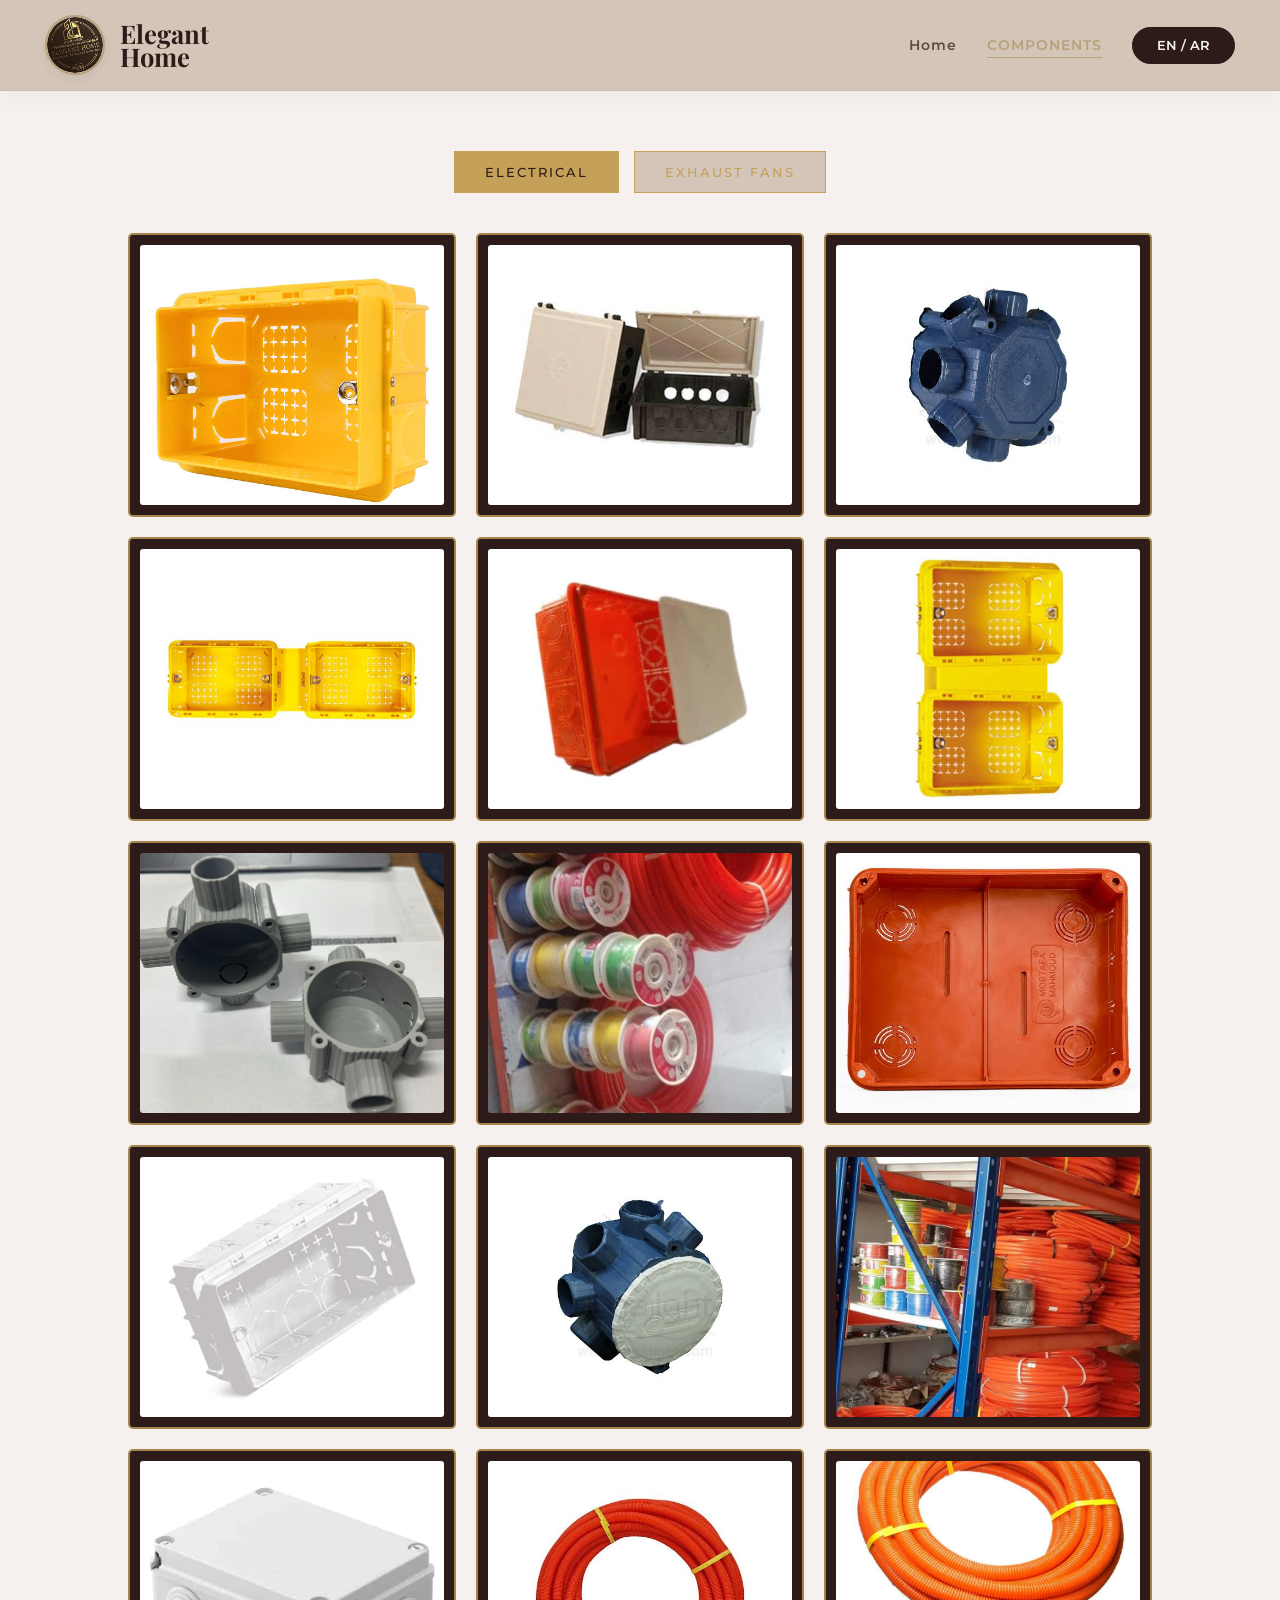
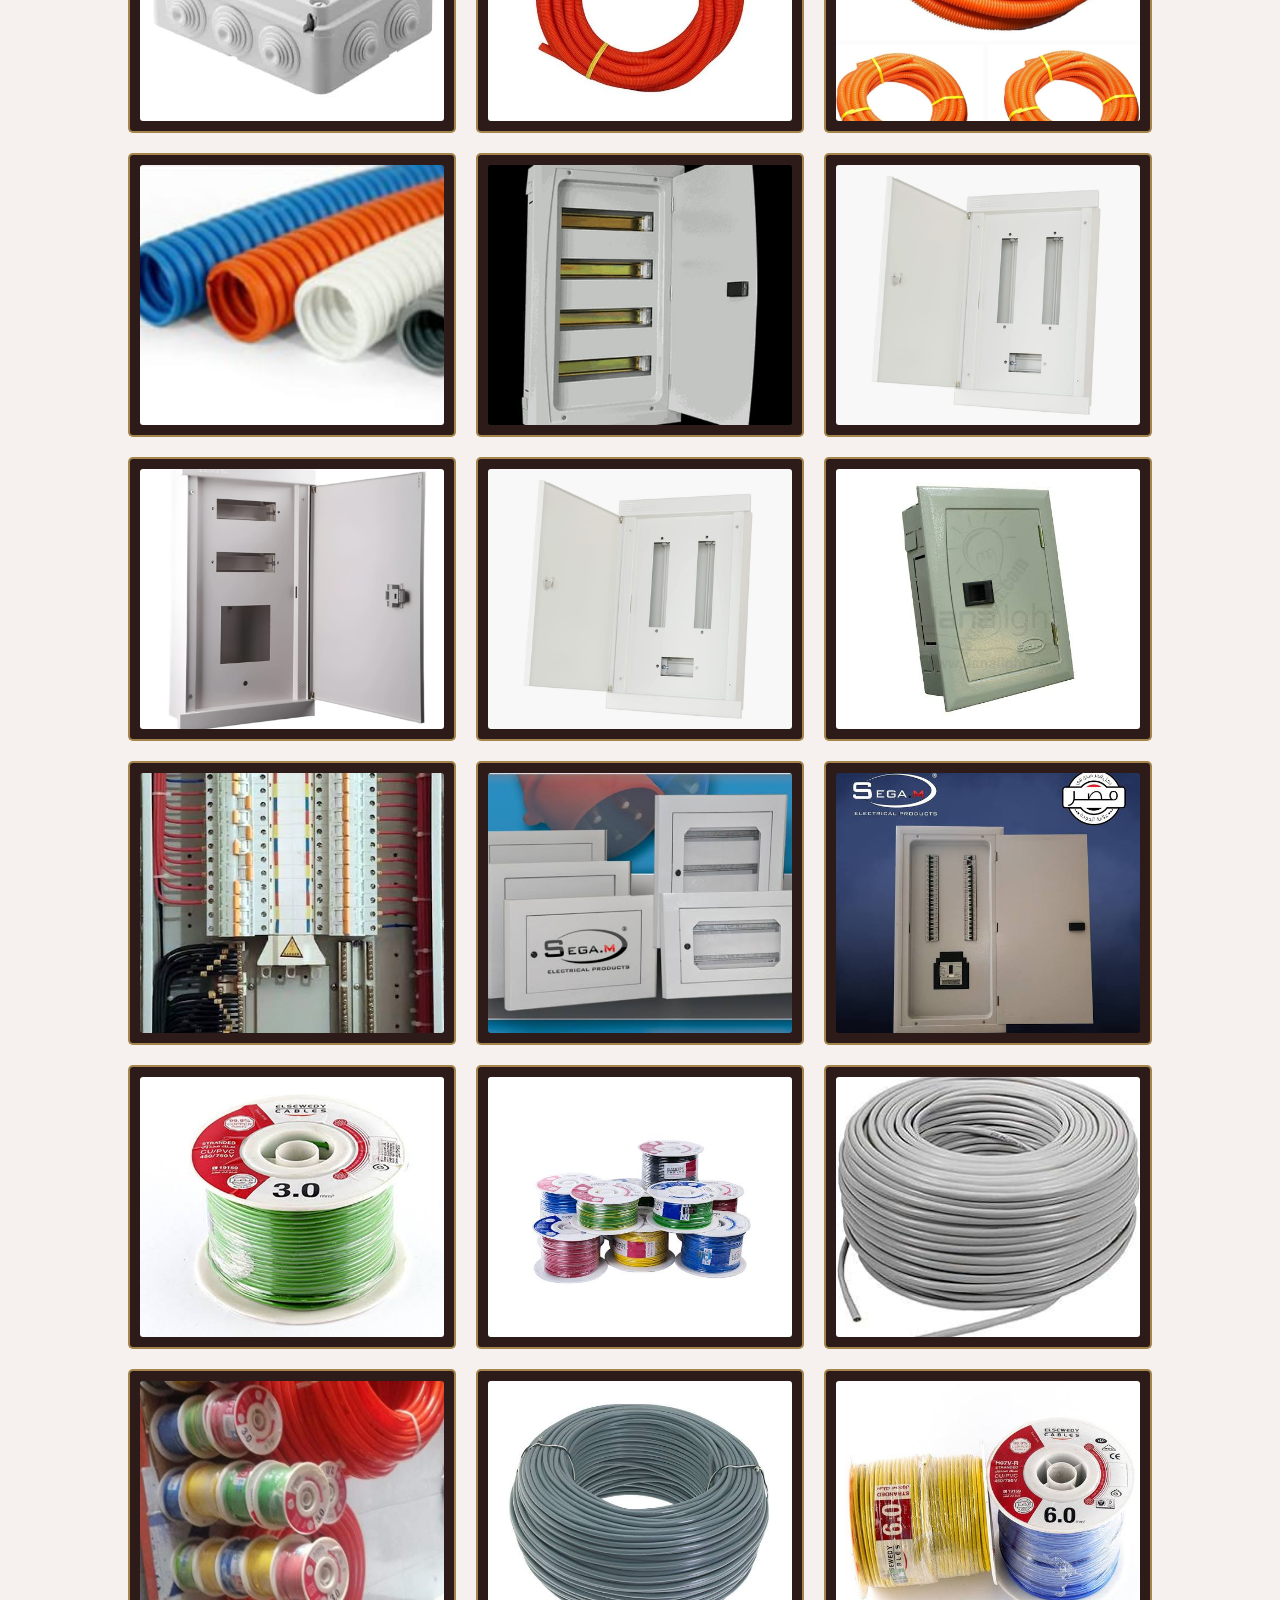
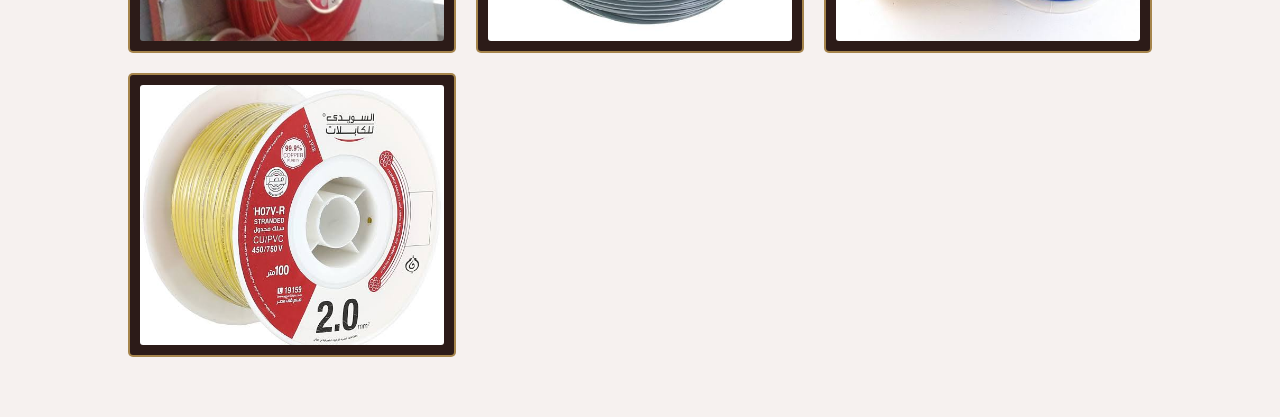
==== components.html @ 2ca96b7e "first commit" ====
<!DOCTYPE html>
<html lang="en">

<head>
    <meta charset="UTF-8">
    <meta name="viewport" content="width=device-width, initial-scale=1.0">
    <title>Electrical Components | Elegant Home</title>
    <link
        href="https://fonts.googleapis.com/css2?family=Playfair+Display:ital,wght@0,400;0,700;1,400&family=Montserrat:wght@200;300;400;500;600&display=swap"
        rel="stylesheet">
    <link rel="stylesheet" href="style.css">

    <style>
        :root {
            --dark-brown: #2C1B18;
            --gold: #C5A059;
            --off-white: #F9F7F2;
            --deep-shadow: rgba(0, 0, 0, 0.4);
            --glass: rgba(255, 255, 255, 0.03);
            --muted-text: #B0A8A6;
            --dark-espresso: #5c4b41;
            --navbar-white: #ffffff;
        }

        * {
            box-sizing: border-box;
            margin: 0;
            padding: 0;
        }

        body {
            background-color: #f6f1ef;
            color: var(--off-white);
            font-family: 'Montserrat', sans-serif;
            overflow-x: hidden;
        }

        body.rtl {
            direction: rtl;
        }

        /* Circular Gold Frame Navbar */
        header {
            background: #D4C5B9;
            padding: 15px 0;
            border-bottom: 1px solid rgba(0, 0, 0, 0.05);
            position: relative;
            z-index: 100;
        }

        .nav-container {
            max-width: 1250px;
            margin: 0 auto;
            padding: 0 30px;
            display: flex;
            justify-content: space-between;
            align-items: center;
        }

        .brand {
            display: flex;
            align-items: center;
            gap: 15px;
            text-decoration: none;
        }

        .nav-logo {
            width: 60px;
            height: 60px;
            border-radius: 50%;
            border: 2px solid #B8A07A;
            padding: 0;
            object-fit: contain;
            background-color: white;
            display: block;
        }

        .brand-text h2 {
            font-family: 'Playfair Display', serif;
            font-size: 1.6rem;
            color: var(--dark-brown);
            line-height: 0.9;
            margin: 0;
        }

        .nav-links {
            display: flex;
            align-items: center;
            list-style: none;
            gap: 30px;
            margin: 0;
        }

        .nav-item {
            text-decoration: none;
            color: var(--dark-espresso);
            font-size: 0.85rem;
            font-weight: 600;
            letter-spacing: 1px;
            transition: 0.3s ease;
        }

        .nav-item:hover,
        .nav-item.active {
            color: #B8A07A;
        }

        /* Gold Pill Button */
        .lang-switch {
            background: var(--dark-brown);
            color: var(--off-white);
            border: 1px solid var(--dark-brown);
            padding: 10px 24px;
            font-family: 'Montserrat', sans-serif;
            font-weight: 600;
            font-size: 0.8rem;
            border-radius: 50px;
            cursor: pointer;
            transition: all 0.3s ease;
        }

        .lang-switch:hover {
            background: transparent;
            color: var(--dark-brown);
        }

        /* --- MOBILE MENU TOGGLE GRAPHIC --- */
        .menu-toggle {
            display: none;
            background: none;
            border: none;
            cursor: pointer;
            padding: 10px;
        }

        .hamburger-icon {
            display: block;
            width: 25px;
            height: 3px;
            background: var(--dark-espresso);
            position: relative;
            transition: background 0.3s ease;
        }

        .hamburger-icon::before,
        .hamburger-icon::after {
            content: '';
            position: absolute;
            width: 25px;
            height: 3px;
            background: var(--dark-espresso);
            left: 0;
            transition: transform 0.3s ease;
        }

        .hamburger-icon::before {
            top: -8px;
        }

        .hamburger-icon::after {
            bottom: -8px;
        }

       
       /* RTL Navbar Flow Directions */
          body.rtl .nav-container {
              flex-direction: row;
          }
          body.rtl .nav-links {
              flex-direction: row-reverse;
          }

        /* --- PORTFOLIO GALLERY STYLES --- */
        .tabs-section {
            padding: 60px 10%;
            text-align: center;
        }

        .tab-buttons {
            display: flex;
            justify-content: center;
            gap: 15px;
            margin-bottom: 40px;
            flex-wrap: wrap;
        }

        .tab-btn {
            background: #D4C5B9;
            border: 1px solid var(--gold);
            color: var(--gold);
            padding: 12px 30px;
            cursor: pointer;
            font-family: 'Montserrat', sans-serif;
            font-weight: 500;
            letter-spacing: 2px;
            transition: 0.4s;
        }

        .tab-btn.active,
        .tab-btn:hover {
            background: var(--gold);
            color: var(--dark-brown);
        }

        .tab-content {
            display: none;
            animation: fadeIn 0.8s ease;
        }

        .tab-content.active {
            display: block;
        }

        .gallery-grid {
            display: grid;
            grid-template-columns: repeat(auto-fill, minmax(250px, 1fr));
            gap: 20px;
        }

        .gallery-card {
            background: var(--dark-brown);
            border: 2px solid rgba(197, 160, 89, 0.8);
            padding: 10px;
            border-radius: 5px;
            transition: 0.3s;
        }

        .gallery-card:hover {
            transform: translateY(-5px);
            border-color: var(--gold);
        }

        .gallery-img {
            width: 100%;
            height: 260px;
            background-size: cover;
            background-repeat: no-repeat;
            background-position: center;
            border-radius: 3px;
        }

        @keyframes fadeIn {
            from {
                opacity: 0;
                transform: translateY(10px);
            }

            to {
                opacity: 1;
                transform: translateY(0);
            }
        }

        /* --- MOBILE RESPONSIVE MEDIA BREAKPOINTS --- */
        @media (max-width: 768px) {
            .nav-container {
                padding: 0 20px;
            }

            .brand-text h2 {
                font-size: 1.3rem;
            }

            .nav-logo {
                width: 45px;
                height: 45px;
            }

            .menu-toggle {
                display: block;
                z-index: 110;
            }

            /* Stack vertical dropdown menu container */
            .nav-links {
                display: none;
                flex-direction: column !important;
                /* Force vertical column flow */
                position: absolute;
                top: 100%;
                left: 0;
                width: 100%;
                background: #D4C5B9;
                padding: 30px 20px;
                gap: 20px;
                box-shadow: 0 10px 25px rgba(0, 0, 0, 0.3);
                border-top: 1px solid rgba(0, 0, 0, 0.05);
                text-align: center;
                z-index: 99;
            }

            /* Keeps Arabic items stacked sequentially vertically like English without layout inversion */
            body.rtl .nav-links {
                flex-direction: column !important;
            }

            .nav-links.active {
                display: flex;
            }

            .nav-item {
                font-size: 1rem;
                display: block;
                padding: 5px 0;
            }

            .lang-switch {
                width: 100%;
                max-width: 200px;
                margin: 5px auto 0 auto;
            }

            /* Main Content Adjustments */
            .tabs-section {
                padding: 40px 20px;
            }

            .tab-buttons {
                gap: 10px;
                margin-bottom: 30px;
            }

            .tab-btn {
                padding: 10px 16px;
                font-size: 0.8rem;
                letter-spacing: 1px;
                flex: 1 1 calc(50% - 10px);
                min-width: 130px;
            }

            /* Adaptive Grid Scaling */
            .gallery-grid {
                grid-template-columns: repeat(auto-fill, minmax(140px, 1fr));
                gap: 12px;
            }

            .gallery-card {
                padding: 6px;
            }

            .gallery-img {
                height: 160px;
            }
        }

        /* FLOATING SCROLL TO TOP BUTTON */
        #scrollToTopBtn {
            position: fixed !important;
            bottom: 30px !important;
            right: 30px !important;
            z-index: 99999 !important;
            /* Forces layout stacking over all grids and wrappers */
            width: 50px;
            height: 50px;
            background-color: var(--dark-brown, #2C1B18);
            color: var(--gold, #C5A059);
            border: 2px solid var(--gold, #C5A059);
            border-radius: 50%;
            font-size: 1.5rem;
            cursor: pointer;
            display: flex;
            align-items: center;
            justify-content: center;
            box-shadow: 0 4px 15px rgba(0, 0, 0, 0.5);

            /* Animation States */
            opacity: 0;
            visibility: hidden;
            transform: translateY(20px);
            transition: opacity 0.4s ease, transform 0.4s ease, visibility 0.4s ease, background-color 0.3s ease, color 0.3s ease;
        }

        #scrollToTopBtn.show {
            opacity: 1 !important;
            visibility: visible !important;
            transform: translateY(0) !important;
        }

        #scrollToTopBtn:hover {
            background-color: var(--gold, #C5A059);
            color: var(--dark-brown, #2C1B18);
            box-shadow: 0 6px 20px rgba(197, 160, 89, 0.5);
        }

        body.rtl #scrollToTopBtn {
            right: auto !important;
            left: 30px !important;
        }

        @media (max-width: 768px) {
            #scrollToTopBtn {
                bottom: 20px !important;
                right: 20px !important;
                width: 46px;
                height: 46px;
                font-size: 1.3rem;
            }

            body.rtl #scrollToTopBtn {
                right: auto !important;
                left: 20px !important;
            }
        }
    </style>
</head>

<body>
    <button id="scrollToTopBtn" aria-label="Scroll to top" title="Go to top">✦</button>

    <header>
        <nav class="nav-container">
            <div class="brand">
                <img src="logo.png" alt="Logo" class="nav-logo">
                <div class="brand-text">
                    <h2 id="brand-name">Elegant</h2>
                    <h2 id="brand-sub">Home</h2>
                </div>
            </div>

            <button class="menu-toggle" id="menuToggle" aria-label="Toggle navigation">
                <span class="hamburger-icon"></span>
            </button>

            <ul class="nav-links" id="navLinks">
                <li><a href="index.html" class="nav-item" id="nav-home">Home</a></li>
                <li><a href="components.html" class="nav-item active" id="nav-lighting">COMPONENTS</a></li>
                <li><button class="lang-switch" id="langBtn">EN / AR</button></li>
            </ul>
        </nav>
    </header>

    <main class="tabs-section">
        <div class="tab-buttons">
            <button class="tab-btn active" onclick="openTab(event, 'electrical')" data-en="ELECTRICAL"
                data-ar="أدوات كهربائية">ELECTRICAL</button>
            <button class="tab-btn" onclick="openTab(event, 'exhaust')" data-en="EXHAUST FANS"
                data-ar="مراوح شفط">EXHAUST FANS</button>
        </div>

        <div id="tab-electrical" class="tab-content active">
            <div class="gallery-grid" id="grid-electrical"></div>
        </div>
        <div id="tab-exhaust" class="tab-content">
            <div class="gallery-grid" id="grid-exhaust"></div>
        </div>
    </main>

    <script>
        function openTab(evt, id) {
            document.querySelectorAll('.tab-content').forEach(tc => tc.classList.remove('active'));
            document.querySelectorAll('.tab-btn').forEach(tb => tb.classList.remove('active'));
            evt.currentTarget.classList.add('active');
            document.getElementById('tab-' + id).classList.add('active');
        }

        function generateGallery(containerId, folder, prefix, limit) {
            const grid = document.getElementById(containerId);
            grid.innerHTML = '';
            for (let i = 1; i <= limit; i++) {
                const card = document.createElement('div');
                card.className = 'gallery-card';
                const img = document.createElement('div');
                img.className = 'gallery-img';
                img.style.backgroundImage = `url('${folder}/${prefix}${i}.jpeg')`;
                card.appendChild(img);
                grid.appendChild(card);
            }
        }

        // Initialize dynamic galleries with specified paths and loops
        generateGallery('grid-electrical', 'Elect', 'elect', 31);
        generateGallery('grid-exhaust', 'Fans', 'fan', 7);

        // Language Switcher Logic
        const langBtn = document.getElementById('langBtn');
        let currentLang = 'en';

        langBtn.addEventListener('click', () => {
            currentLang = (currentLang === 'en') ? 'ar' : 'en';
            document.body.classList.toggle('rtl', currentLang === 'ar');
            langBtn.textContent = (currentLang === 'en') ? 'AR' : 'EN';

            if (currentLang === 'ar') {
                document.getElementById('brand-name').textContent = "الجينت";
                document.getElementById('brand-sub').textContent = "هوم";
                document.getElementById('nav-home').textContent = "الرئيسية";
                document.getElementById('nav-lighting').textContent = "مشتمالات";
            } else {
                document.getElementById('brand-name').textContent = "Elegant";
                document.getElementById('brand-sub').textContent = "Home";
                document.getElementById('nav-home').textContent = "Home";
                document.getElementById('nav-lighting').textContent = "COMPONENTS";
            }

            document.querySelectorAll('[data-en]').forEach(el => {
                el.textContent = currentLang === 'en' ? el.getAttribute('data-en') : el.getAttribute('data-ar');
            });
        });
    </script>

    <script>
        document.addEventListener("DOMContentLoaded", function () {
            const scrollBtn = document.getElementById("scrollToTopBtn");
            const menuToggle = document.getElementById("menuToggle");
            const navLinks = document.getElementById("navLinks");

            // Unified mobile menu toggle behavior across both languages
            menuToggle.addEventListener("click", function (e) {
                e.stopPropagation();
                navLinks.classList.toggle("active");
            });

            // Symmetric outside click closure handling 
            document.addEventListener("click", function (e) {
                if (!navLinks.contains(e.target) && !menuToggle.contains(e.target)) {
                    navLinks.classList.remove("active");
                }
            });

            // Dynamic Window Scroll Monitoring
            window.addEventListener("scroll", function () {
                if (window.scrollY > 200 || window.pageYOffset > 200) {
                    scrollBtn.classList.add("show");
                } else {
                    scrollBtn.classList.remove("show");
                }
            });

            // Smooth native back-to-top transition layout scrolling
            scrollBtn.addEventListener("click", function () {
                window.scrollTo({
                    top: 0,
                    behavior: "smooth"
                });
            });
        });
    </script>
</body>

</html>
---- style.css ----
/* --- LUXURY DESIGN SYSTEM --- */
:root {
    /* Main Palette */
    --luxury-beige: #D4C5B9;
    --luxury-gold: #B8A07A;
    --luxury-brown: #3D2817;
    --soft-cream: #F5F2ED;
    --white: #FFFFFF;

    /* Functional Colors */
    --dark-espresso: #5c4b41;
    --bg-warm: #f5f2ed;

    /* Typography */
    --font-serif: 'Playfair Display', serif;
    --font-sans: 'Montserrat', sans-serif;

    /* Animations */
    --transition-smooth: all 0.4s cubic-bezier(0.25, 0.46, 0.45, 0.94);
}

/* --- RESET & BASE --- */
* {
    margin: 0;
    padding: 0;
    box-sizing: border-box;
}

body {
    background-color: var(--soft-cream);
    color: var(--luxury-brown);
    font-family: var(--font-sans);
    line-height: 1.6;
    overflow-x: hidden;
}

.container {
    max-width: 1250px;
    margin: 0 auto;
    padding: 0 30px;
}

/* --- LUXURY HEADER & NAVBAR --- */
header {
    background: #D4C5B9;
    padding: 15px 0;
    box-shadow: 0 4px 20px rgba(61, 40, 23, 0.05);
    position: sticky;
    top: 0;
    z-index: 1000;
    border-bottom: 1px solid rgba(184, 160, 122, 0.1);
}

.nav-container {
    display: flex;
    justify-content: space-between;
    align-items: center;
}

/* Brand & Logo Section */
.brand {
    display: flex;
    align-items: center;
    gap: 20px;
    text-decoration: none;
}

/* --- Circular Frame with No Space --- */
.nav-logo {
    width: 65px;
    height: 65px;
    border-radius: 50%;
    /* Makes the frame circular */
    border: 2.5px solid #B8A07A;
    /* The luxury gold border */
    padding: 0;
    /* REMOVED space between image and border */
    background-color: white;
    /* Background behind the image */
    object-fit: cover;
    /* Ensures the image fills the entire circle */
    display: block;
    box-shadow: 0 4px 10px rgba(0, 0, 0, 0.05);
    transition: transform 0.3s ease;
}

.nav-logo:hover {
    transform: scale(1.05);
}

.brand-text h2 {
    font-family: var(--font-serif);
    color: var(--luxury-brown);
    font-size: 1.6rem;
    line-height: 0.9;
}

.brand-text h2 i {
    font-weight: 400;
    color: var(--luxury-gold);
}

/* Navigation Links */
.nav-links {
    display: flex;
    list-style: none;
    gap: 35px;
    align-items: center;
}

.nav-item {
    text-decoration: none;
    color: var(--luxury-brown);
    font-size: 0.85rem;
    font-weight: 500;
    letter-spacing: 1.5px;
    position: relative;
    transition: var(--transition-smooth);
    padding: 5px 0;
}

/* Smooth Underline Animation */
.nav-item::after {
    content: '';
    position: absolute;
    width: 0;
    height: 1.5px;
    bottom: 0;
    left: 0;
    background-color: var(--luxury-gold);
    transition: var(--transition-smooth);
}

.nav-item:hover::after,
.nav-item.active::after {
    width: 100%;
}

.nav-item:hover {
    color: var(--luxury-gold);
}

/* --- DROPDOWN MENU --- */
.dropdown {
    position: relative;
}

.dropdown-content {
    display: none;
    position: absolute;
    top: 100%;
    left: 0;
    background-color: var(--white);
    min-width: 200px;
    box-shadow: 0 10px 30px rgba(0, 0, 0, 0.1);
    border-top: 2px solid var(--luxury-gold);
    padding: 10px 0;
}

.dropdown:hover .dropdown-content {
    display: block;
    animation: fadeIn 0.3s ease;
}

.dropdown-content a {
    color: var(--luxury-brown);
    padding: 12px 20px;
    text-decoration: none;
    display: block;
    font-size: 0.8rem;
    transition: var(--transition-smooth);
}

.dropdown-content a:hover {
    background-color: var(--soft-cream);
    color: var(--luxury-gold);
    padding-left: 25px;
}

/* --- HERO SECTION --- */
.hero {
    background: linear-gradient(135deg, #ffffff 0%, var(--luxury-beige) 100%);
    min-height: calc(100vh - 95px);
    display: flex;
    align-items: center;
    padding: 60px 0;
}

.hero-grid {
    display: grid;
    grid-template-columns: 1fr 3.5fr;
    gap: 60px;
    align-items: stretch;
}

.hero-text h4 {
    color: var(--luxury-gold);
    letter-spacing: 4px;
    margin-bottom: 20px;
    font-weight: 500;
    font-size: 0.9rem;
    white-space: nowrap;
}

.hero-text h1 {
    font-family: var(--font-serif);
    font-size: 4rem;
    line-height: 1.1;
    margin-bottom: 30px;
    color: var(--luxury-brown);
}

.hero-text h1 i {
    font-weight: 400;
    color: var(--luxury-gold);
}

.hero-text p {
    font-size: 1.1rem;
    color: var(--luxury-brown);
    max-width: 500px;
    margin-bottom: 40px;
    opacity: 0.8;
}

/* --- LUXURY IMAGE FRAME --- */
.hero-image-area {
    display: flex;
    justify-content: flex-end;
}

.image-frame {
    background: var(--luxury-gold);
    padding: 20px;
    box-shadow: 20px 20px 60px rgba(61, 40, 23, 0.15);
    border: 1px solid rgba(184, 160, 122, 0.2);
    transition: var(--transition-smooth);
    max-width: 100%;
    height: 100%;
    box-sizing: border-box;
}



.fit-image {
    width: 100%;
    height: 100%;
    display: block;
    object-fit: cover;
}

/* --- LANGUAGE SWITCH BUTTON --- */
.lang-switch {
    background: var(--luxury-brown);
    color: var(--white);
    border: 1px solid var(--luxury-brown);
    padding: 10px 24px;
    font-family: var(--font-sans);
    font-weight: 600;
    font-size: 0.8rem;
    border-radius: 50px;
    cursor: pointer;
    transition: var(--transition-smooth);
}

.lang-switch:hover {
    background: transparent;
    color: var(--luxury-brown);
}

/* --- About Section Styles --- */
.about-section {
    padding: 80px 0;
    background-color: #fcfcfc;
    /* Elegant light-tint canvas */
    text-align: center;
}

.about-container {
    max-width: 800px;
    margin: 0 auto;
    padding: 0 20px;
}

.about-header h2 {
    font-family: 'Playfair Display', serif;
    font-size: 2.2rem;
    letter-spacing: 2px;
    color: #222;
    margin-bottom: 15px;
}

.title-divider {
    width: 60px;
    height: 2px;
    background-color: #c5a880;
    /* Chic gold/bronze accent color */
    margin: 0 auto 30px auto;
}

.about-content p {
    font-family: 'Montserrat', sans-serif;
    font-size: 1.1rem;
    line-height: 1.8;
    color: #555;
    font-weight: 300;
}

/* --- Footer Styles --- */
footer {
    background-color: #111;
    /* Dark elegant theme */
    color: #fff;
    padding: 60px 0 20px 0;
    font-family: 'Montserrat', sans-serif;
}

.footer-container {
    display: flex;
    flex-wrap: wrap;
    justify-content: space-between;
    gap: 40px;
    max-width: 1140px;
    margin: 0 auto;
    padding: 0 20px;
}

.footer-col {
    flex: 1;
    min-width: 250px;
}

.footer-col h3 {
    font-family: 'Playfair Display', serif;
    font-size: 1.8rem;
    margin-bottom: 10px;
    color: #c5a880;
}

.footer-col h4 {
    font-size: 1.1rem;
    text-transform: uppercase;
    letter-spacing: 1px;
    margin-bottom: 20px;
    border-bottom: 1px solid #333;
    padding-bottom: 10px;
    color: #fff;
}

.footer-col p {
    font-size: 0.95rem;
    line-height: 1.6;
    color: #ccc;
    font-weight: 300;
}

.contact-list {
    list-style: none;
    padding: 0;
    margin: 0;
}

.contact-list li {
    margin-bottom: 12px;
    font-size: 0.95rem;
    color: #ccc;
    display: flex;
    align-items: center;
}

.contact-list .icon {
    margin-right: 10px;
    color: #c5a880;
}

.whatsapp-link {
    color: #25D366;
    /* Elegant WhatsApp brand green */
    text-decoration: none;
    font-weight: 500;
}

.whatsapp-link:hover {
    text-decoration: underline;
}

.social-links a {
    display: inline-block;
    margin-top: 15px;
    color: #fff;
    background: #222;
    padding: 8px 16px;
    border-radius: 4px;
    text-decoration: none;
    font-size: 0.9rem;
    transition: background 0.3s;
    border: 1px solid #333;
}

.social-links a:hover {
    background: #c5a880;
    color: #111;
}

.map-link-btn {
    display: inline-block;
    margin-top: 15px;
    color: #c5a880;
    text-decoration: none;
    font-size: 0.9rem;
    border: 1px solid #c5a880;
    padding: 8px 16px;
    transition: all 0.3s ease;
}

.map-link-btn:hover {
    background-color: #c5a880;
    color: #111;
}

.footer-bottom {
    text-align: center;
    margin-top: 50px;
    padding-top: 20px;
    border-top: 1px solid #222;
    font-size: 0.8rem;
    color: #666;
}

/* --- Support for Arabic Text Direction Changes --- */
.lang-ar .about-section,
.lang-ar footer {
    text-align: right;
}

.lang-ar .title-divider {
    margin: 0 auto 30px auto;
    /* Keeps divider centered even in Arabic */
}

.lang-ar .contact-list .icon {
    margin-right: 0;
    margin-left: 10px;
}

.lang-ar .footer-container {
    flex-direction: row-reverse;
}

/* --- KEYFRAME ANIMATIONS --- */
@keyframes fadeIn {
    from {
        opacity: 0;
        transform: translateY(10px);
    }

    to {
        opacity: 1;
        transform: translateY(0);
    }
}

.fade-in-up {
    animation: fadeInUp 1s ease forwards;
    opacity: 0;
}

@keyframes fadeInUp {
    from {
        opacity: 0;
        transform: translateY(30px);
    }

    to {
        opacity: 1;
        transform: translateY(0);
    }
}

/* --- RTL SUPPORT --- */


[dir="rtl"] .hero-grid {
    direction: rtl !important;
    text-align: center !important;
}

[dir="rtl"] #welcome-text {
    font-size: 1.5rem;
    font-weight: 700;
    margin-bottom: 30px;
    letter-spacing: 0;
}

/* ==========================================================================
   NEW RESPONSIVE MEDIA QUERIES FOR MOBILE PHONE RETENTION (BELOW 991px)
   ================================================================base_url_config ========== */
@media (max-width: 991px) {
    .container {
        padding: 0 20px;
    }

    /* Hero adjustments */
    .hero {
        padding: 40px 0;
        min-height: auto;
    }

    .hero-grid {
        grid-template-columns: 1fr;
        /* Drop side-by-side display */
        gap: 40px;
        text-align: center;
    }

    .hero-text h1 {
        font-size: 2.6rem;
        /* Scale down oversized text safely */
    }

    .hero-text h4 {
        white-space: normal;
    }

    .hero-text p {
        margin: 0 auto 30px auto;
    }

    .hero-image-area {
        justify-content: center;
    }

    .image-frame {
        max-width: 100%;
        height: auto;
    }

    /* Footer adjustments */
    .footer-container {
        flex-direction: column;
        gap: 30px;
        text-align: center;
    }

    .contact-list li {
        justify-content: center;
    }

    .video-social-menu {
        justify-content: center;
    }

    /* Alignment adjustments for alternative languages on mobile */
    .lang-ar .contact-list li {
        justify-content: center;
    }

    [dir="rtl"] .hero-grid {
        direction: ltr;
        /* Keeps stacking order natural on mobile grids */
    }
}

@media (max-width: 480px) {
    .hero-text h1 {
        font-size: 2.1rem;
    }

    .brand-text h2 {
        font-size: 1.3rem;
    }
    
    .hero-text h4 {
     white-space: nowrap;
    /* Forces the element to render strictly in one line */
    font-size: 0.8rem;

    }

    .nav-logo {
        width: 50px;
        height: 50px;
    }
}
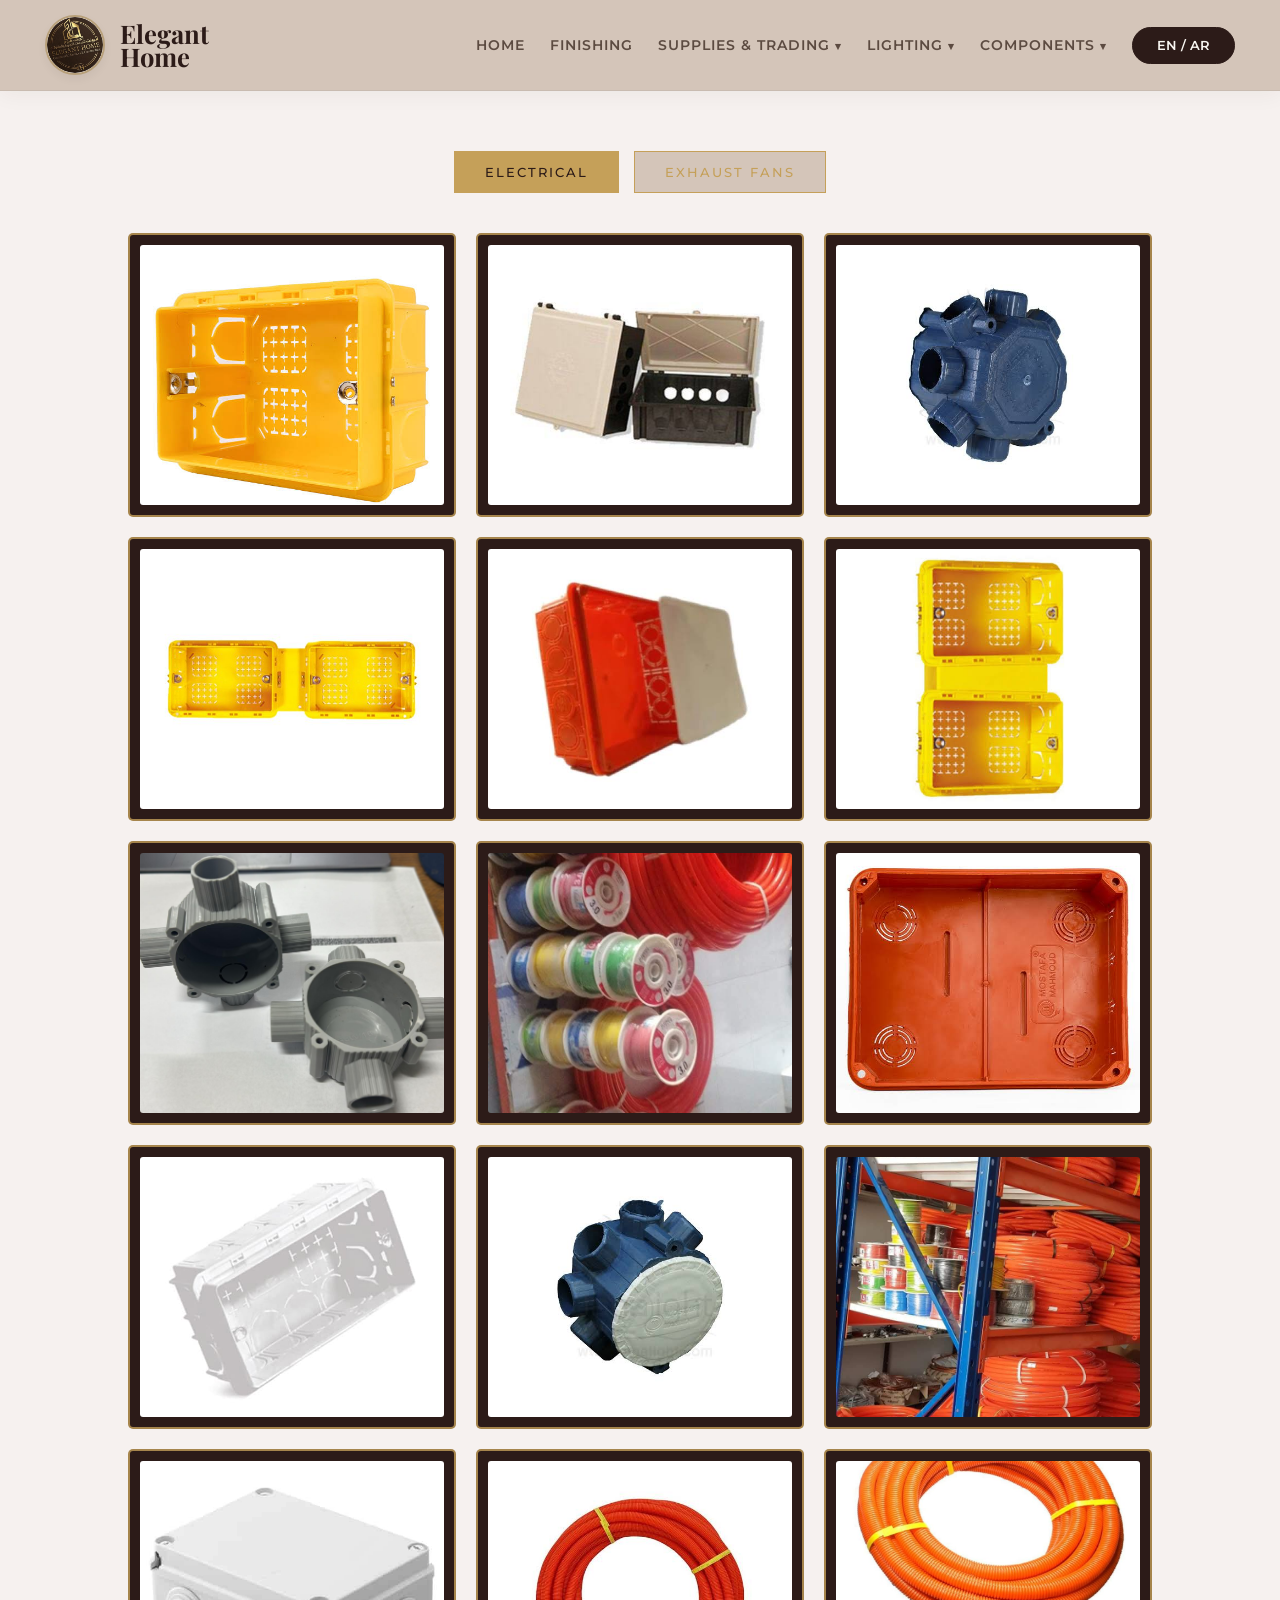
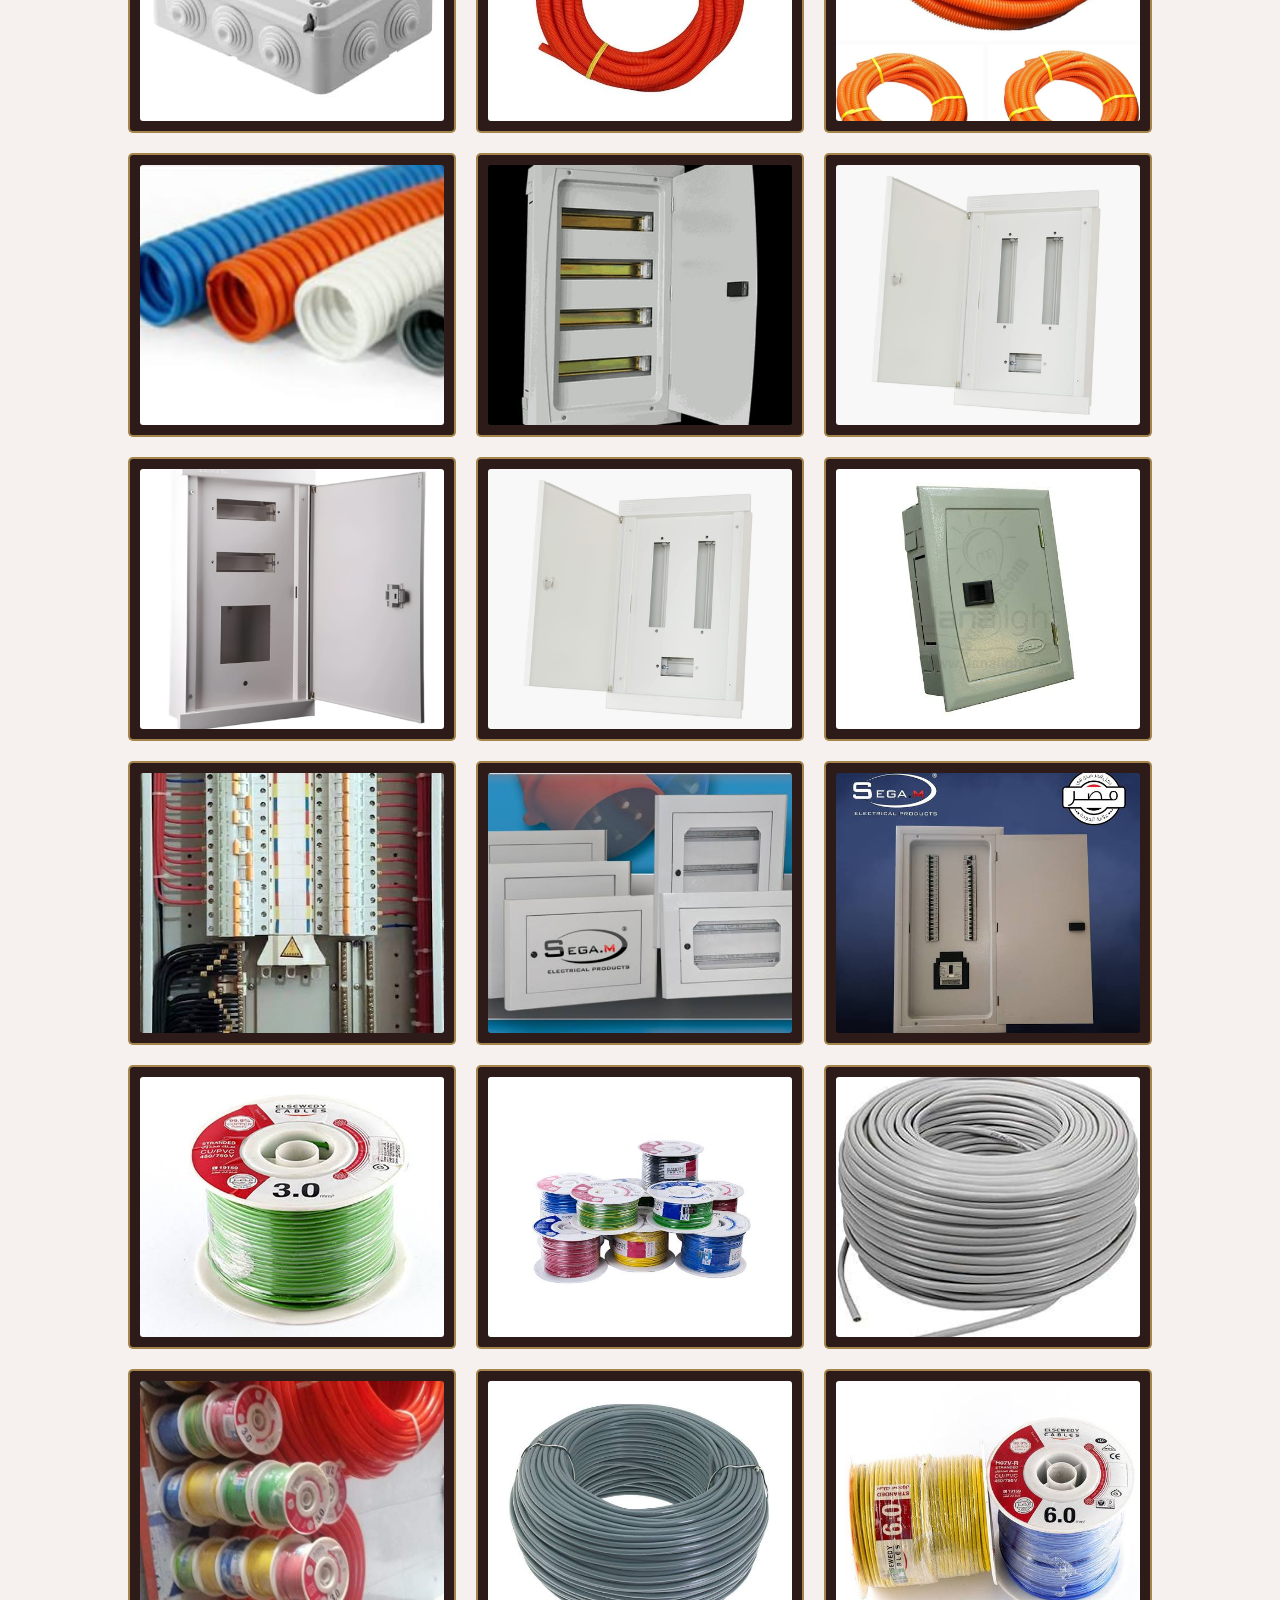
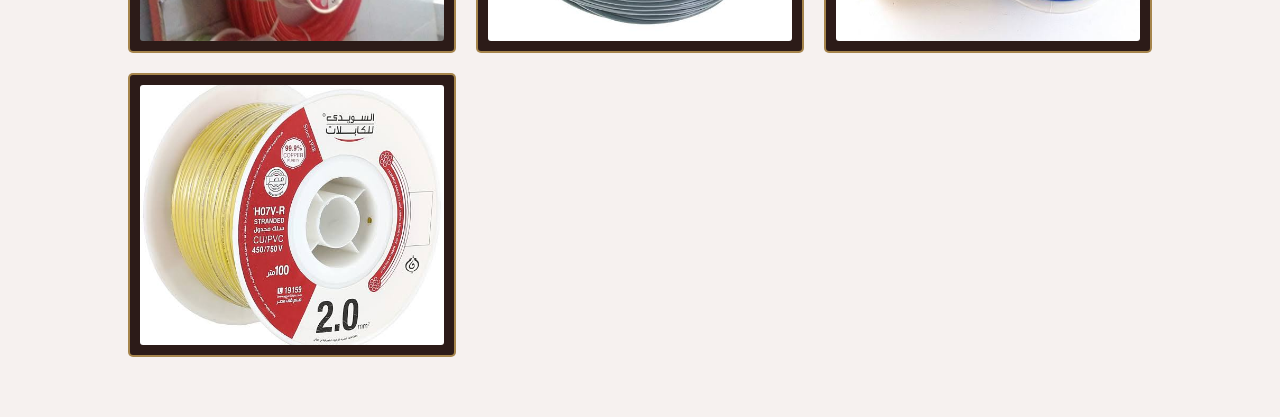
==== commit 32263c91: "update" ====
--- a/components.html
+++ b/components.html
@@ -87,7 +87,7 @@
             display: flex;
             align-items: center;
             list-style: none;
-            gap: 30px;
+            gap: 25px;
             margin: 0;
         }
 
@@ -422,8 +422,37 @@
             </button>
 
             <ul class="nav-links" id="navLinks">
-                <li><a href="index.html" class="nav-item" id="nav-home">Home</a></li>
-                <li><a href="components.html" class="nav-item active" id="nav-lighting">COMPONENTS</a></li>
+                <li><a href="index.html" id="nav-home" class="nav-item">HOME</a></li>
+                <li><a href="finishing.html" id="nav-finishing" class="nav-item">FINISHING</a></li>
+            
+                <li class="dropdown">
+                    <a href="supplies&trading.html" id="nav-supplies" class="nav-item">SUPPLIES & TRADING
+                        <small>▾</small></a>
+                    <div class="dropdown-content">
+                        <a href="supplies&trading.html#sanshe" id="sub-san">Sanshe Sharm</a>
+                        <a href="supplies&trading.html#osa" id="sub-osa">Osa</a>
+                        <a href="supplies&trading.html#sharm" id="sub-sha">Sharm Electrical</a>
+                        <a href="supplies&trading.html#venus" id="sub-ven">Venus</a>
+                    </div>
+                </li>
+            
+                <li class="dropdown">
+                    <a href="lighting.html" id="nav-lighting" class="nav-item">LIGHTING <small>▾</small></a>
+                    <div class="dropdown-content">
+                        <a href="lighting.html#LED" id="sub-led">LED Lighting</a>
+                        <a href="lighting.html#Indor" id="sub-indor">Indor Lighting</a>
+                        <a href="lighting.html#Outdor" id="sub-outdor">Outdor Lighting</a>
+                    </div>
+                </li>
+            
+                <li class="dropdown">
+                    <a href="components.html" id="nav-components" class="nav-item">COMPONENTS <small>▾</small></a>
+                    <div class="dropdown-content">
+                        <a href="components.html#Electrical" id="sub-elec">Electrical</a>
+                        <a href="components.html#Exhaust Fans" id="sub-fans">Exhaust Fans</a>
+                    </div>
+                </li>
+            
                 <li><button class="lang-switch" id="langBtn">EN / AR</button></li>
             </ul>
         </nav>
@@ -484,12 +513,37 @@
                 document.getElementById('brand-name').textContent = "الجينت";
                 document.getElementById('brand-sub').textContent = "هوم";
                 document.getElementById('nav-home').textContent = "الرئيسية";
-                document.getElementById('nav-lighting').textContent = "مشتمالات";
+                document.getElementById('nav-supplies').textContent = " توريدات وتجارة ";
+                document.getElementById('sub-san').textContent = "سانشي";
+                document.getElementById('sub-osa').textContent = "أوسا";
+                document.getElementById('sub-sha').textContent = "شرم";
+                document.getElementById('sub-ven').textContent = "فينوس";
+                document.getElementById('nav-lighting').textContent = "الإضاءة";
+                document.getElementById('sub-led').textContent = "LED إضاءه";
+                document.getElementById('sub-indor').textContent = "إضاءه داخلية";
+                document.getElementById('sub-outdor').textContent = "إضاءه خارجية";
+                document.getElementById('nav-finishing').textContent = "تشطيبات";
+                document.getElementById('nav-components').textContent = "مشتمالات";
+                document.getElementById('sub-elec').textContent = "أدوات كهربائية";
+                document.getElementById('sub-fans').textContent = "مراوح شفط";
+
             } else {
                 document.getElementById('brand-name').textContent = "Elegant";
                 document.getElementById('brand-sub').textContent = "Home";
                 document.getElementById('nav-home').textContent = "Home";
-                document.getElementById('nav-lighting').textContent = "COMPONENTS";
+                document.getElementById('nav-supplies').textContent = "SUPPLIES & TRADING";
+                document.getElementById('sub-san').textContent = "Sanshe Sharm";
+                document.getElementById('sub-osa').textContent = "Osa";
+                document.getElementById('sub-sha').textContent = "Sharm Electrical";
+                document.getElementById('sub-ven').textContent = "Venus";
+                document.getElementById('nav-lighting').textContent = "LIGHTING";
+                document.getElementById('sub-led').textContent = "LED Lighting";
+                document.getElementById('sub-indor').textContent = "Indor Lighting";
+                document.getElementById('sub-outdor').textContent = "Outdor Lighting";
+                document.getElementById('nav-finishing').textContent = "FINISHING";
+                document.getElementById('nav-components').textContent = "COMPONENTS";
+                document.getElementById('sub-elec').textContent = "Electrical";
+                document.getElementById('sub-fans').textContent = "Exhaust Fans";
             }
 
             document.querySelectorAll('[data-en]').forEach(el => {
--- a/style.css
+++ b/style.css
@@ -271,7 +271,7 @@
 /* --- About Section Styles --- */
 .about-section {
     padding: 80px 0;
-    background-color: #fcfcfc;
+    background-color: var(--dark-brown, #2C1B18);
     /* Elegant light-tint canvas */
     text-align: center;
 }
@@ -286,7 +286,7 @@
     font-family: 'Playfair Display', serif;
     font-size: 2.2rem;
     letter-spacing: 2px;
-    color: #222;
+    color: #D4C5B9;
     margin-bottom: 15px;
 }
 
@@ -308,9 +308,6 @@
 
 /* --- Footer Styles --- */
 footer {
-    background-color: #111;
-    /* Dark elegant theme */
-    color: #fff;
     padding: 60px 0 20px 0;
     font-family: 'Montserrat', sans-serif;
 }
@@ -337,6 +334,7 @@
     color: #c5a880;
 }
 
+/* color: #D4C5B9; */
 .footer-col h4 {
     font-size: 1.1rem;
     text-transform: uppercase;
@@ -344,14 +342,14 @@
     margin-bottom: 20px;
     border-bottom: 1px solid #333;
     padding-bottom: 10px;
-    color: #fff;
+    color:#c5a880;
 }
 
 .footer-col p {
     font-size: 0.95rem;
     line-height: 1.6;
-    color: #ccc;
-    font-weight: 300;
+    color: var(--dark-brown, #2C1B18);
+    font-weight: bold;
 }
 
 .contact-list {
@@ -368,6 +366,14 @@
     align-items: center;
 }
 
+.phone-num{
+    color: #555;
+    font-weight: bold;
+}
+
+.phone-link{
+    text-decoration: none;
+}
 .contact-list .icon {
     margin-right: 10px;
     color: #c5a880;
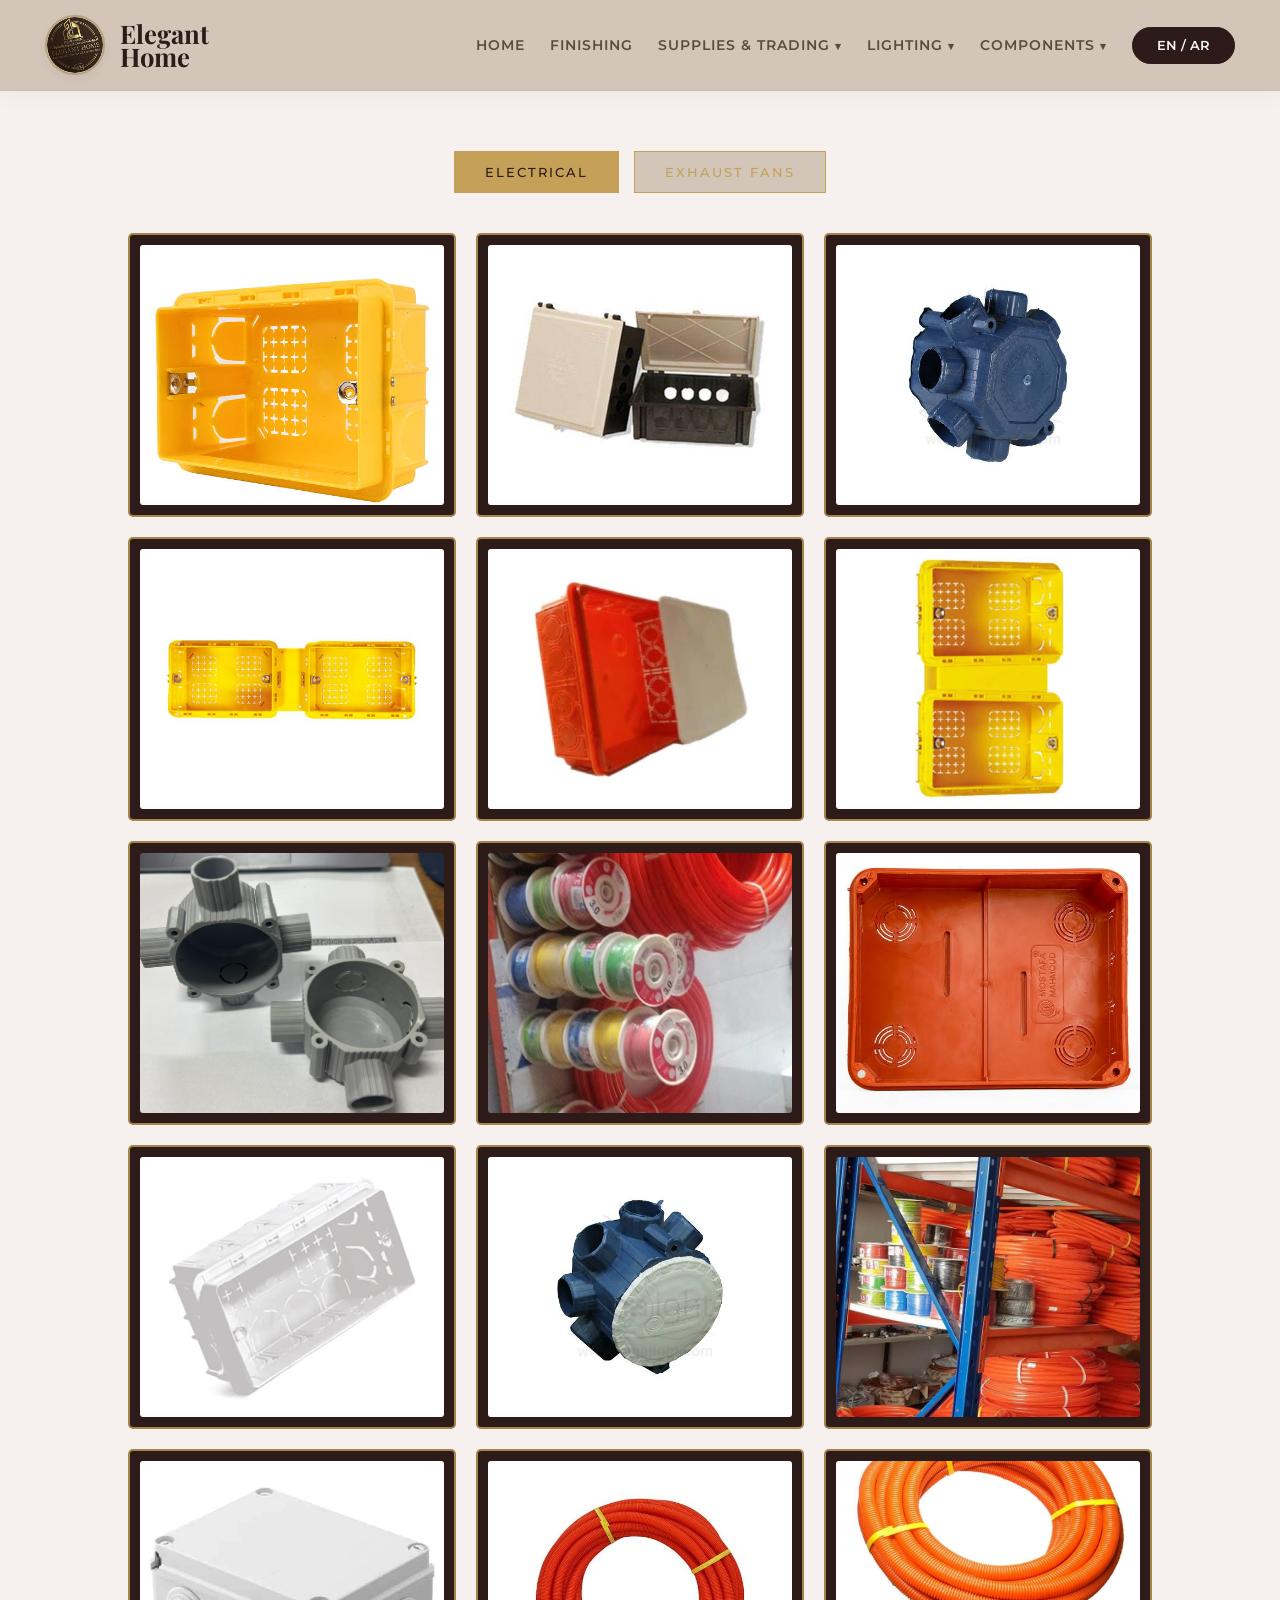
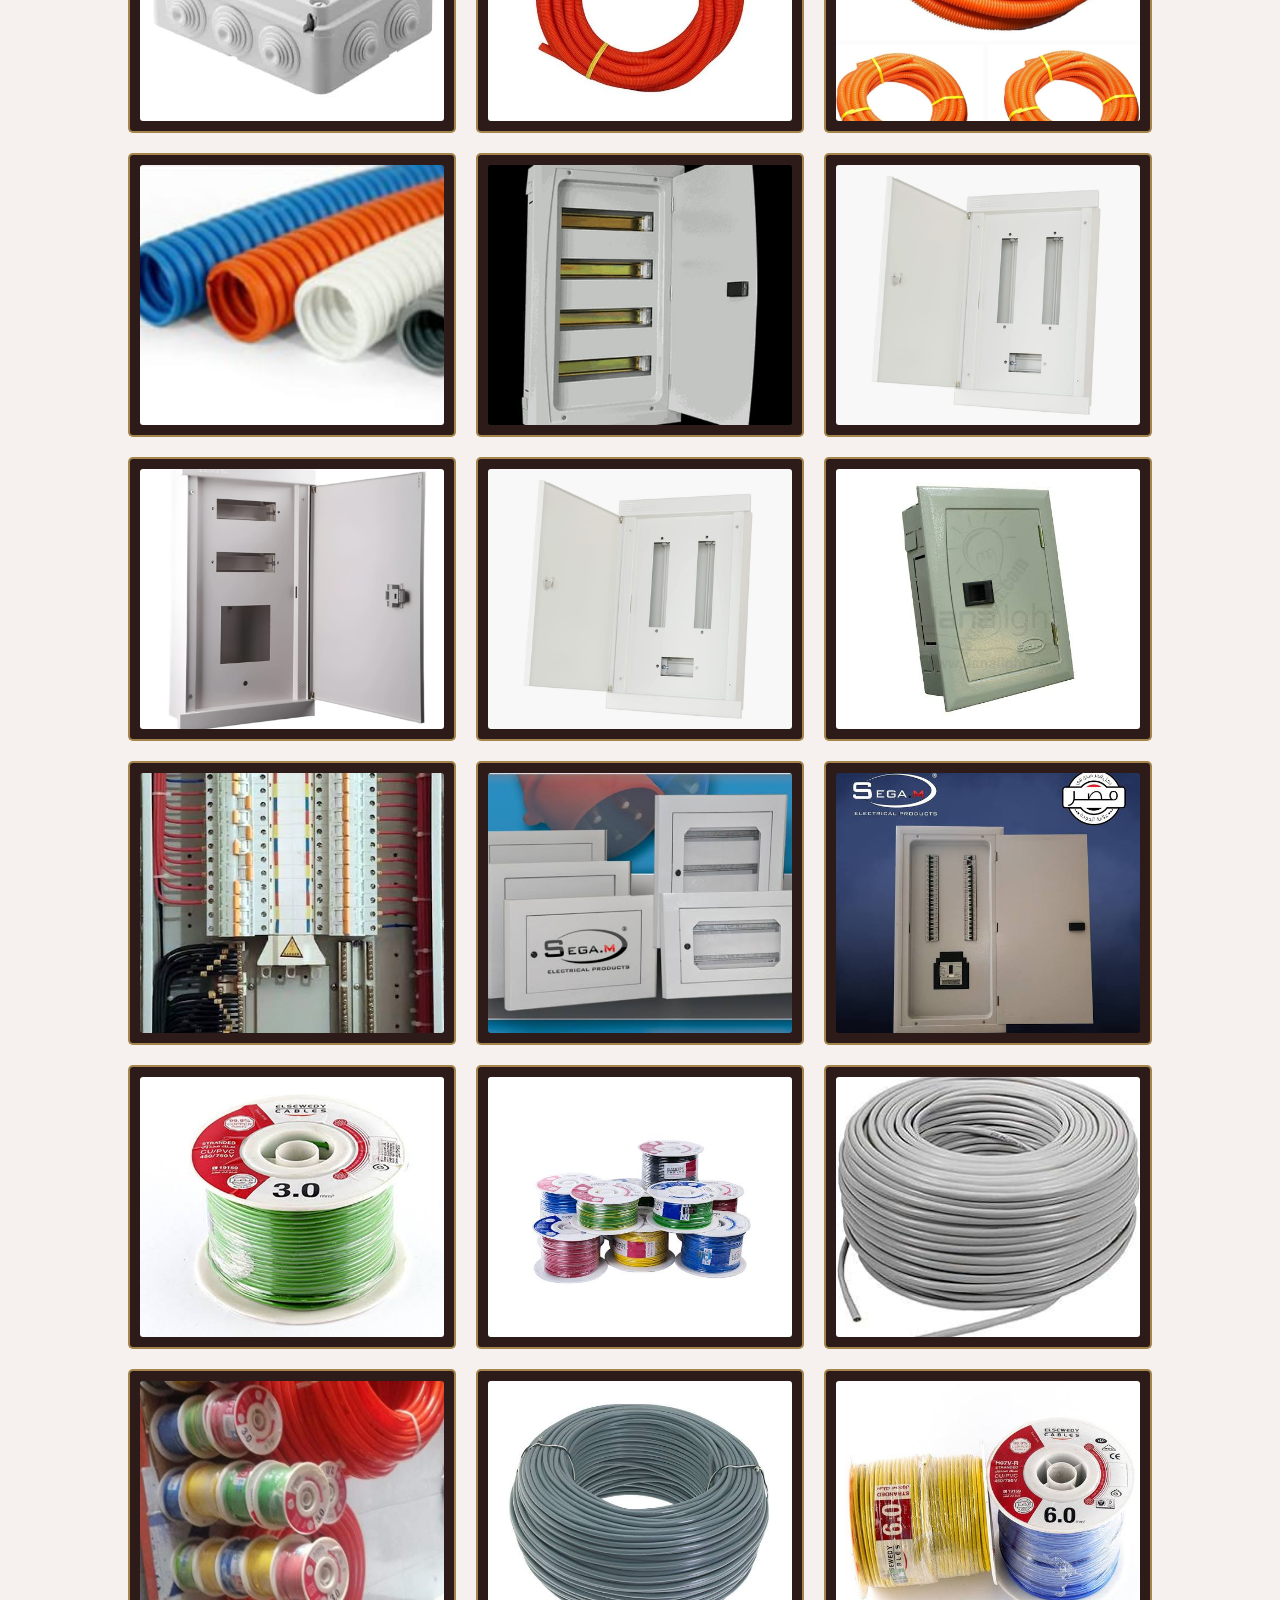
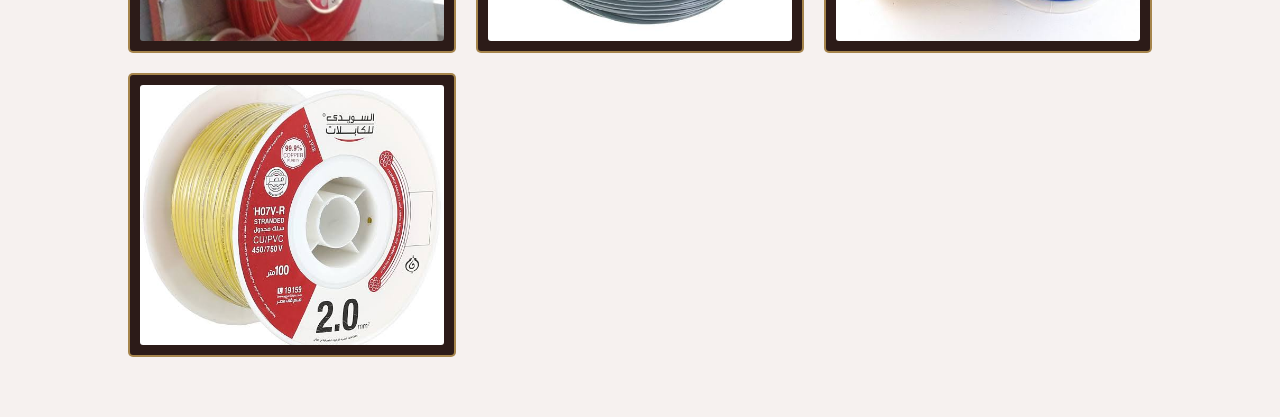
==== commit b95ac2a6: "color update" ====
--- a/components.html
+++ b/components.html
@@ -9,6 +9,7 @@
         href="https://fonts.googleapis.com/css2?family=Playfair+Display:ital,wght@0,400;0,700;1,400&family=Montserrat:wght@200;300;400;500;600&display=swap"
         rel="stylesheet">
     <link rel="stylesheet" href="style.css">
+    <link rel="stylesheet" href="https://cdn.jsdelivr.net/npm/swiper@11/swiper-bundle.min.css" />
 
     <style>
         :root {
@@ -20,6 +21,7 @@
             --muted-text: #B0A8A6;
             --dark-espresso: #5c4b41;
             --navbar-white: #ffffff;
+            --node:#d3c5b8;
         }
 
         * {
@@ -41,7 +43,7 @@
 
         /* Circular Gold Frame Navbar */
         header {
-            background: #D4C5B9;
+            background: #d3c5b8;
             padding: 15px 0;
             border-bottom: 1px solid rgba(0, 0, 0, 0.05);
             position: relative;
@@ -161,14 +163,15 @@
             bottom: -8px;
         }
 
-       
-       /* RTL Navbar Flow Directions */
-          body.rtl .nav-container {
-              flex-direction: row;
-          }
-          body.rtl .nav-links {
-              flex-direction: row-reverse;
-          }
+
+        /* RTL Navbar Flow Directions */
+        body.rtl .nav-container {
+            flex-direction: row;
+        }
+
+        body.rtl .nav-links {
+            flex-direction: row-reverse;
+        }
 
         /* --- PORTFOLIO GALLERY STYLES --- */
         .tabs-section {
@@ -185,7 +188,7 @@
         }
 
         .tab-btn {
-            background: #D4C5B9;
+            background: #d3c5b8;
             border: 1px solid var(--gold);
             color: var(--gold);
             padding: 12px 30px;
@@ -223,6 +226,7 @@
             padding: 10px;
             border-radius: 5px;
             transition: 0.3s;
+            cursor: pointer;
         }
 
         .gallery-card:hover {
@@ -401,6 +405,107 @@
                 left: 20px !important;
             }
         }
+
+        /* --- SWIPER GALLERY LIGHTBOX MODAL SYSTEM --- */
+        .gallery-lightbox {
+            position: fixed;
+            top: 0;
+            left: 0;
+            width: 100vw;
+            height: 100vh;
+            background: rgba(44, 27, 24, 0.95);
+            z-index: 100000;
+            display: flex;
+            align-items: center;
+            justify-content: center;
+            opacity: 0;
+            visibility: hidden;
+            transition: opacity 0.4s ease, visibility 0.4s ease;
+        }
+
+        .gallery-lightbox.open {
+            opacity: 1;
+            visibility: visible;
+        }
+
+        .lightbox-close {
+            position: absolute;
+            top: 25px;
+            right: 35px;
+            background: none;
+            border: none;
+            color: var(--gold);
+            font-size: 2.5rem;
+            cursor: pointer;
+            z-index: 100002;
+            transition: transform 0.2s;
+        }
+
+        .lightbox-close:hover {
+            transform: scale(1.1);
+        }
+
+        body.rtl .lightbox-close {
+            right: auto;
+            left: 35px;
+        }
+
+        .swiper-container-wrapper {
+            width: 100%;
+            max-width: 1100px;
+            padding: 40px 0;
+            overflow: hidden;
+        }
+
+        .gallery-swiper {
+            width: 100%;
+            padding-top: 50px;
+            padding-bottom: 50px;
+        }
+
+        .gallery-swiper .swiper-slide {
+            background-position: center;
+            background-size: cover;
+            width: 300px;
+            height: 400px;
+            border: 3px solid var(--gold);
+            border-radius: 8px;
+            box-shadow: 0 15px 50px rgba(0, 0, 0, 0.6);
+        }
+
+        @media (max-width: 768px) {
+            .gallery-swiper .swiper-slide {
+                width: 220px;
+                height: 300px;
+            }
+
+            .lightbox-close {
+                top: 15px;
+                right: 20px;
+                font-size: 2rem;
+            }
+
+            body.rtl .lightbox-close {
+                right: auto;
+                left: 20px;
+            }
+        }
+
+        /* Swiper Customize Controls */
+        .gallery-swiper .swiper-pagination-bullet {
+            background: var(--off-white);
+            opacity: 0.5;
+        }
+
+        .gallery-swiper .swiper-pagination-bullet-active {
+            background: var(--gold) !important;
+            opacity: 1;
+        }
+
+        .gallery-swiper .swiper-button-next,
+        .gallery-swiper .swiper-button-prev {
+            color: var(--gold) !important;
+        }
     </style>
 </head>
 
@@ -424,7 +529,7 @@
             <ul class="nav-links" id="navLinks">
                 <li><a href="index.html" id="nav-home" class="nav-item">HOME</a></li>
                 <li><a href="finishing.html" id="nav-finishing" class="nav-item">FINISHING</a></li>
-            
+
                 <li class="dropdown">
                     <a href="supplies&trading.html" id="nav-supplies" class="nav-item">SUPPLIES & TRADING
                         <small>▾</small></a>
@@ -435,7 +540,7 @@
                         <a href="supplies&trading.html#venus" id="sub-ven">Venus</a>
                     </div>
                 </li>
-            
+
                 <li class="dropdown">
                     <a href="lighting.html" id="nav-lighting" class="nav-item">LIGHTING <small>▾</small></a>
                     <div class="dropdown-content">
@@ -444,7 +549,7 @@
                         <a href="lighting.html#Outdor" id="sub-outdor">Outdor Lighting</a>
                     </div>
                 </li>
-            
+
                 <li class="dropdown">
                     <a href="components.html" id="nav-components" class="nav-item">COMPONENTS <small>▾</small></a>
                     <div class="dropdown-content">
@@ -452,7 +557,7 @@
                         <a href="components.html#Exhaust Fans" id="sub-fans">Exhaust Fans</a>
                     </div>
                 </li>
-            
+
                 <li><button class="lang-switch" id="langBtn">EN / AR</button></li>
             </ul>
         </nav>
@@ -474,10 +579,28 @@
         </div>
     </main>
 
+    <div class="gallery-lightbox" id="galleryLightbox">
+        <button class="lightbox-close" id="lightboxClose">&times;</button>
+        <div class="swiper-container-wrapper">
+            <div class="swiper gallery-swiper" id="swiperInstance">
+                <div class="swiper-wrapper" id="swiperWrapper"></div>
+                <div class="swiper-pagination"></div>
+                <div class="swiper-button-prev"></div>
+                <div class="swiper-button-next"></div>
+            </div>
+        </div>
+    </div>
+
+    <script src="https://cdn.jsdelivr.net/npm/swiper@11/swiper-bundle.min.js"></script>
+
     <script>
+        // Track generated arrays globally to populate the slider accurately
+        let electricalImages = [];
+        let exhaustImages = [];
+
         function openTab(evt, id) {
             document.querySelectorAll('.tab-content').forEach(tc => tc.classList.remove('active'));
-            document.querySelectorAll('.tab-btn').forEach(tb => tb.classList.remove('active'));
+            document.querySelectorAll('.tab-border, .tab-btn').forEach(tb => tb.classList.remove('active'));
             evt.currentTarget.classList.add('active');
             document.getElementById('tab-' + id).classList.add('active');
         }
@@ -485,20 +608,93 @@
         function generateGallery(containerId, folder, prefix, limit) {
             const grid = document.getElementById(containerId);
             grid.innerHTML = '';
+            const tempArray = [];
+
             for (let i = 1; i <= limit; i++) {
+                const imgPath = `${folder}/${prefix}${i}.jpeg`;
+                tempArray.push(imgPath);
+
                 const card = document.createElement('div');
                 card.className = 'gallery-card';
+                // Store index references onto individual items
+                card.setAttribute('data-index', i - 1);
+                card.setAttribute('data-group', prefix === 'elect' ? 'electrical' : 'exhaust');
+
                 const img = document.createElement('div');
                 img.className = 'gallery-img';
-                img.style.backgroundImage = `url('${folder}/${prefix}${i}.jpeg')`;
+                img.style.backgroundImage = `url('${imgPath}')`;
+
                 card.appendChild(img);
+
+                // Lightbox activation trigger click handling
+                card.addEventListener('click', function () {
+                    openLightbox(parseInt(this.getAttribute('data-index')), this.getAttribute('data-group'));
+                });
+
                 grid.appendChild(card);
             }
+
+            if (prefix === 'elect') electricalImages = tempArray;
+            else exhaustImages = tempArray;
         }
 
         // Initialize dynamic galleries with specified paths and loops
         generateGallery('grid-electrical', 'Elect', 'elect', 31);
         generateGallery('grid-exhaust', 'Fans', 'fan', 7);
+
+        /* Lightbox Slider Lifecycle Logic */
+        const lightbox = document.getElementById('galleryLightbox');
+        const swiperWrapper = document.getElementById('swiperWrapper');
+        let swiper = null;
+
+        function openLightbox(startIndex, group) {
+            const targetImages = group === 'electrical' ? electricalImages : exhaustImages;
+            swiperWrapper.innerHTML = '';
+
+            targetImages.forEach(src => {
+                const slide = document.createElement('div');
+                slide.className = 'swiper-slide';
+                slide.style.backgroundImage = `url('${src}')`;
+                swiperWrapper.appendChild(slide);
+            });
+
+            lightbox.classList.add('open');
+
+            // Initialize or update Swiper instance with Video's 3D Coverflow params
+            if (swiper) swiper.destroy(true, true);
+
+            swiper = new Swiper('#swiperInstance', {
+                effect: 'coverflow',
+                grabCursor: true,
+                centeredSlides: true,
+                slidesPerView: 'auto',
+                initialSlide: startIndex,
+                coverflowEffect: {
+                    rotate: 0,
+                    stretch: 0,
+                    depth: 100,
+                    modifier: 2.5,
+                    slideShadows: true,
+                },
+                pagination: {
+                    el: '.swiper-pagination',
+                    clickable: true,
+                },
+                navigation: {
+                    nextEl: '.swiper-button-next',
+                    prevEl: '.swiper-button-prev',
+                },
+            });
+        }
+
+        // Close lightbox controllers
+        document.getElementById('lightboxClose').addEventListener('click', () => {
+            lightbox.classList.remove('open');
+        });
+
+        lightbox.addEventListener('click', (e) => {
+            if (e.target === lightbox) lightbox.classList.remove('open');
+        });
 
         // Language Switcher Logic
         const langBtn = document.getElementById('langBtn');
--- a/style.css
+++ b/style.css
@@ -6,6 +6,7 @@
     --luxury-brown: #3D2817;
     --soft-cream: #F5F2ED;
     --white: #FFFFFF;
+    --node:#d3c5b8;
 
     /* Functional Colors */
     --dark-espresso: #5c4b41;
@@ -41,8 +42,8 @@
 }
 
 /* --- LUXURY HEADER & NAVBAR --- */
-header {
-    background: #D4C5B9;
+header { 
+    background: #d3c5b8; 
     padding: 15px 0;
     box-shadow: 0 4px 20px rgba(61, 40, 23, 0.05);
     position: sticky;
@@ -194,7 +195,7 @@
 }
 
 .hero-text h4 {
-    color: var(--luxury-gold);
+    color: var(--node);
     letter-spacing: 4px;
     margin-bottom: 20px;
     font-weight: 500;
@@ -212,7 +213,7 @@
 
 .hero-text h1 i {
     font-weight: 400;
-    color: var(--luxury-gold);
+    color: var(--node);
 }
 
 .hero-text p {
@@ -286,7 +287,7 @@
     font-family: 'Playfair Display', serif;
     font-size: 2.2rem;
     letter-spacing: 2px;
-    color: #D4C5B9;
+    color: #d3c5b8;
     margin-bottom: 15px;
 }
 
@@ -302,7 +303,7 @@
     font-family: 'Montserrat', sans-serif;
     font-size: 1.1rem;
     line-height: 1.8;
-    color: #555;
+    color: #B8A07A;
     font-weight: 300;
 }
 
@@ -361,13 +362,12 @@
 .contact-list li {
     margin-bottom: 12px;
     font-size: 0.95rem;
-    color: #ccc;
     display: flex;
     align-items: center;
 }
 
 .phone-num{
-    color: #555;
+    color: #2C1B18;
     font-weight: bold;
 }
 
@@ -376,7 +376,6 @@
 }
 .contact-list .icon {
     margin-right: 10px;
-    color: #c5a880;
 }
 
 .whatsapp-link {
@@ -502,6 +501,7 @@
    NEW RESPONSIVE MEDIA QUERIES FOR MOBILE PHONE RETENTION (BELOW 991px)
    ================================================================base_url_config ========== */
 @media (max-width: 991px) {
+   
     .container {
         padding: 0 20px;
     }
@@ -575,12 +575,11 @@
     .brand-text h2 {
         font-size: 1.3rem;
     }
-    
+
     .hero-text h4 {
-     white-space: nowrap;
-    /* Forces the element to render strictly in one line */
-    font-size: 0.8rem;
-
+        white-space: nowrap;
+        /* Forces the element to render strictly in one line */
+        font-size: 0.8rem;
     }
 
     .nav-logo {
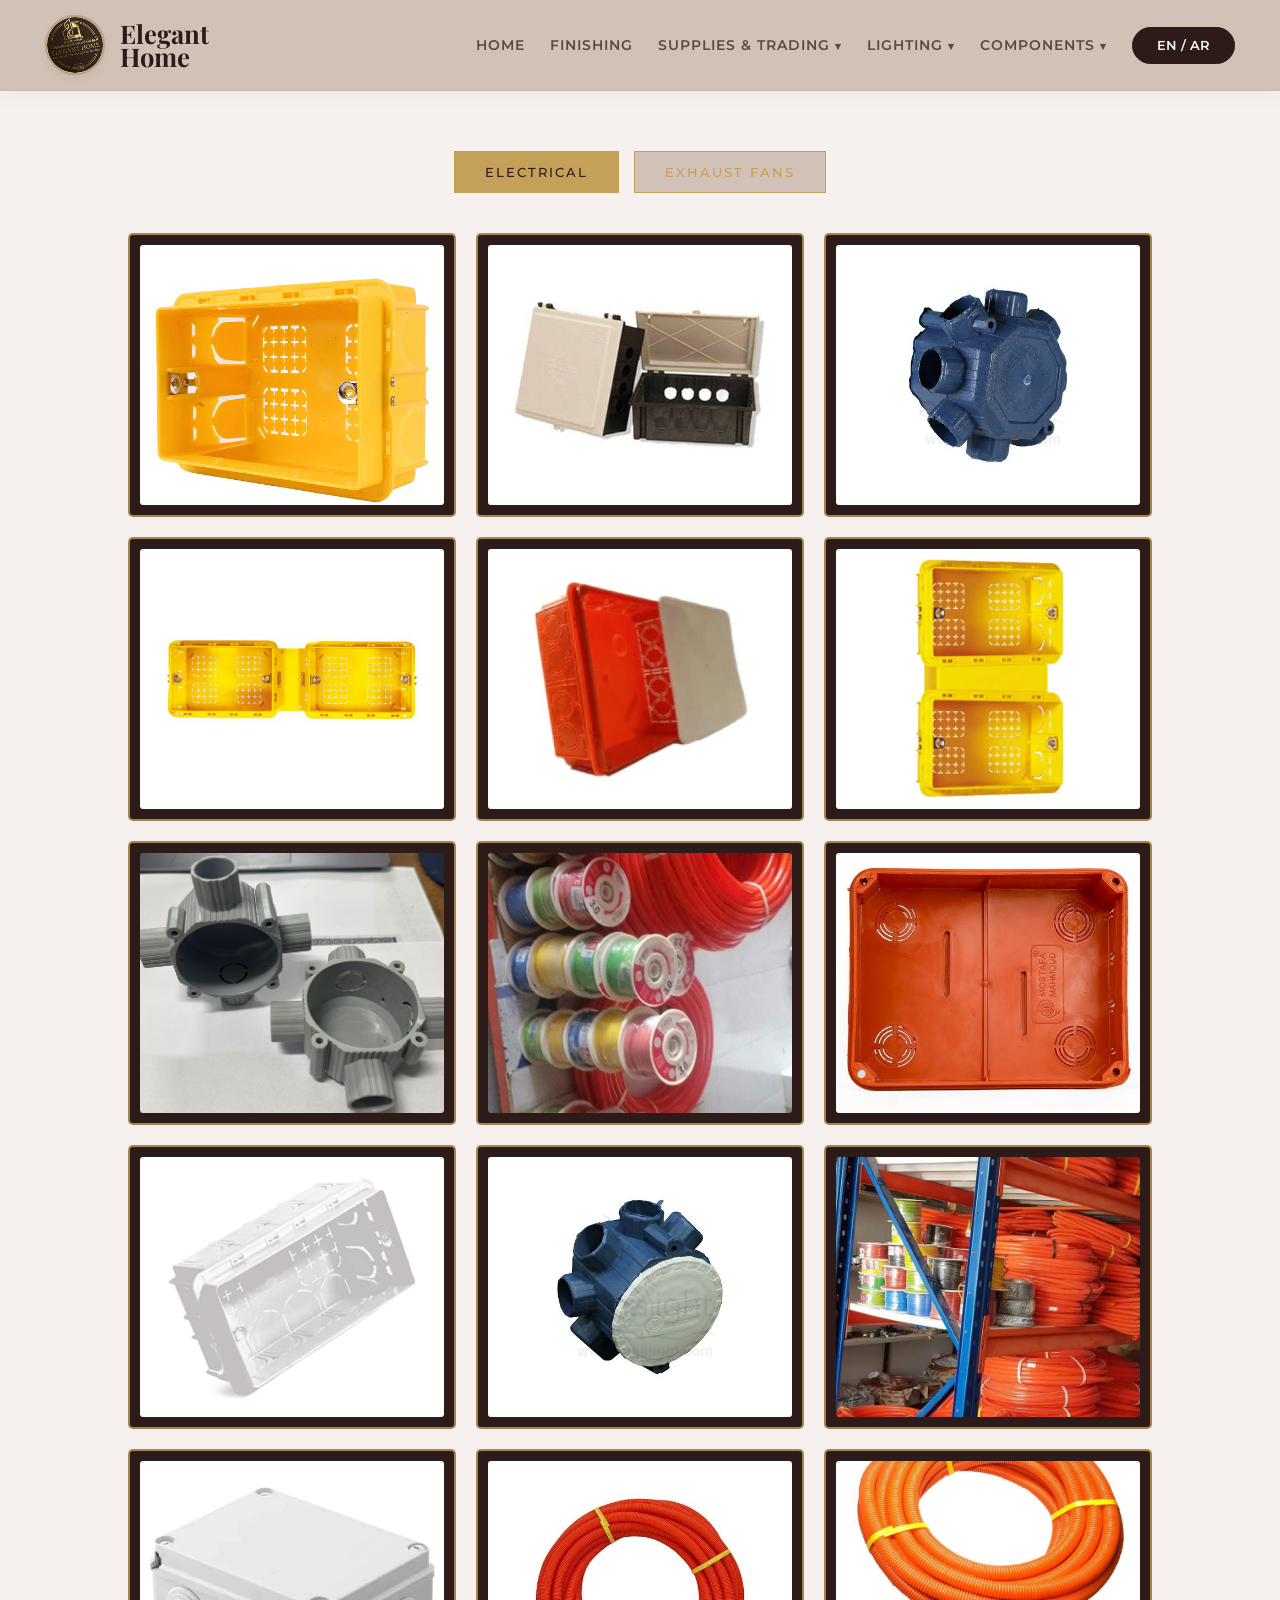
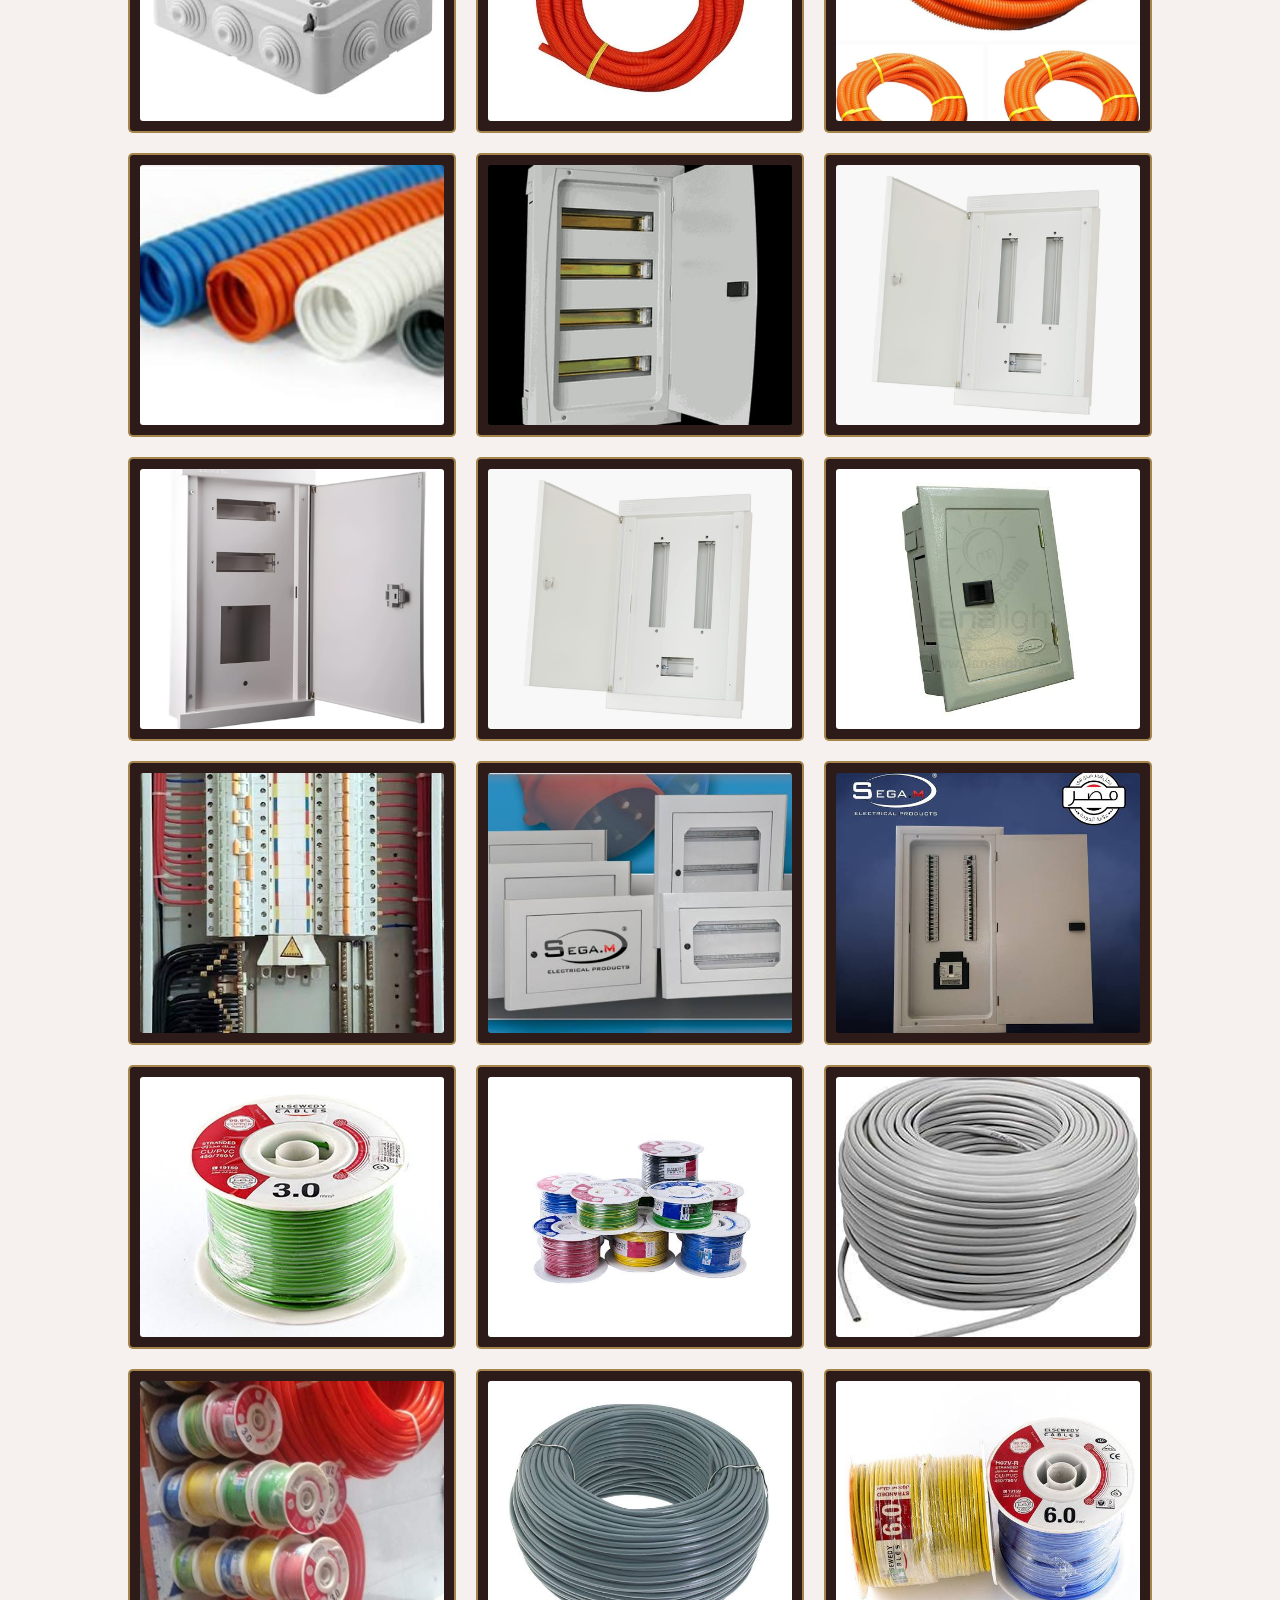
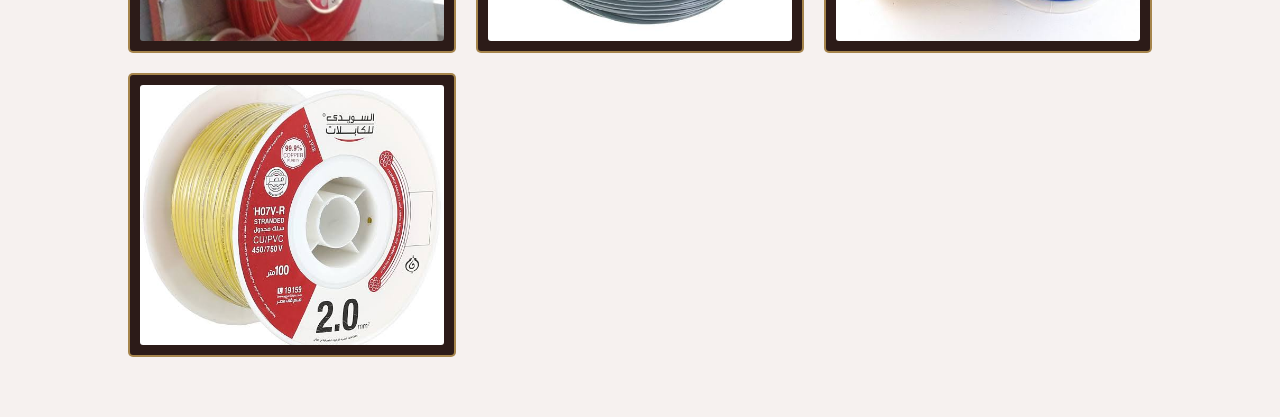
==== commit 65214a07: "update" ====
--- a/components.html
+++ b/components.html
@@ -21,7 +21,7 @@
             --muted-text: #B0A8A6;
             --dark-espresso: #5c4b41;
             --navbar-white: #ffffff;
-            --node:#d3c5b8;
+            --node:#D2C1B6;
         }
 
         * {
@@ -43,7 +43,7 @@
 
         /* Circular Gold Frame Navbar */
         header {
-            background: #d3c5b8;
+            background: #D2C1B6;
             padding: 15px 0;
             border-bottom: 1px solid rgba(0, 0, 0, 0.05);
             position: relative;
@@ -188,7 +188,7 @@
         }
 
         .tab-btn {
-            background: #d3c5b8;
+            background: #D2C1B6;
             border: 1px solid var(--gold);
             color: var(--gold);
             padding: 12px 30px;
--- a/style.css
+++ b/style.css
@@ -6,7 +6,7 @@
     --luxury-brown: #3D2817;
     --soft-cream: #F5F2ED;
     --white: #FFFFFF;
-    --node:#d3c5b8;
+    --node:#D2C1B6;
 
     /* Functional Colors */
     --dark-espresso: #5c4b41;
@@ -43,7 +43,7 @@
 
 /* --- LUXURY HEADER & NAVBAR --- */
 header { 
-    background: #d3c5b8; 
+    background: #D2C1B6; 
     padding: 15px 0;
     box-shadow: 0 4px 20px rgba(61, 40, 23, 0.05);
     position: sticky;
@@ -195,7 +195,7 @@
 }
 
 .hero-text h4 {
-    color: var(--node);
+    color: #D2C1B6;
     letter-spacing: 4px;
     margin-bottom: 20px;
     font-weight: 500;
@@ -213,7 +213,7 @@
 
 .hero-text h1 i {
     font-weight: 400;
-    color: var(--node);
+    color: #D2C1B6;
 }
 
 .hero-text p {
@@ -287,7 +287,7 @@
     font-family: 'Playfair Display', serif;
     font-size: 2.2rem;
     letter-spacing: 2px;
-    color: #d3c5b8;
+    color: #D2C1B6;
     margin-bottom: 15px;
 }
 
